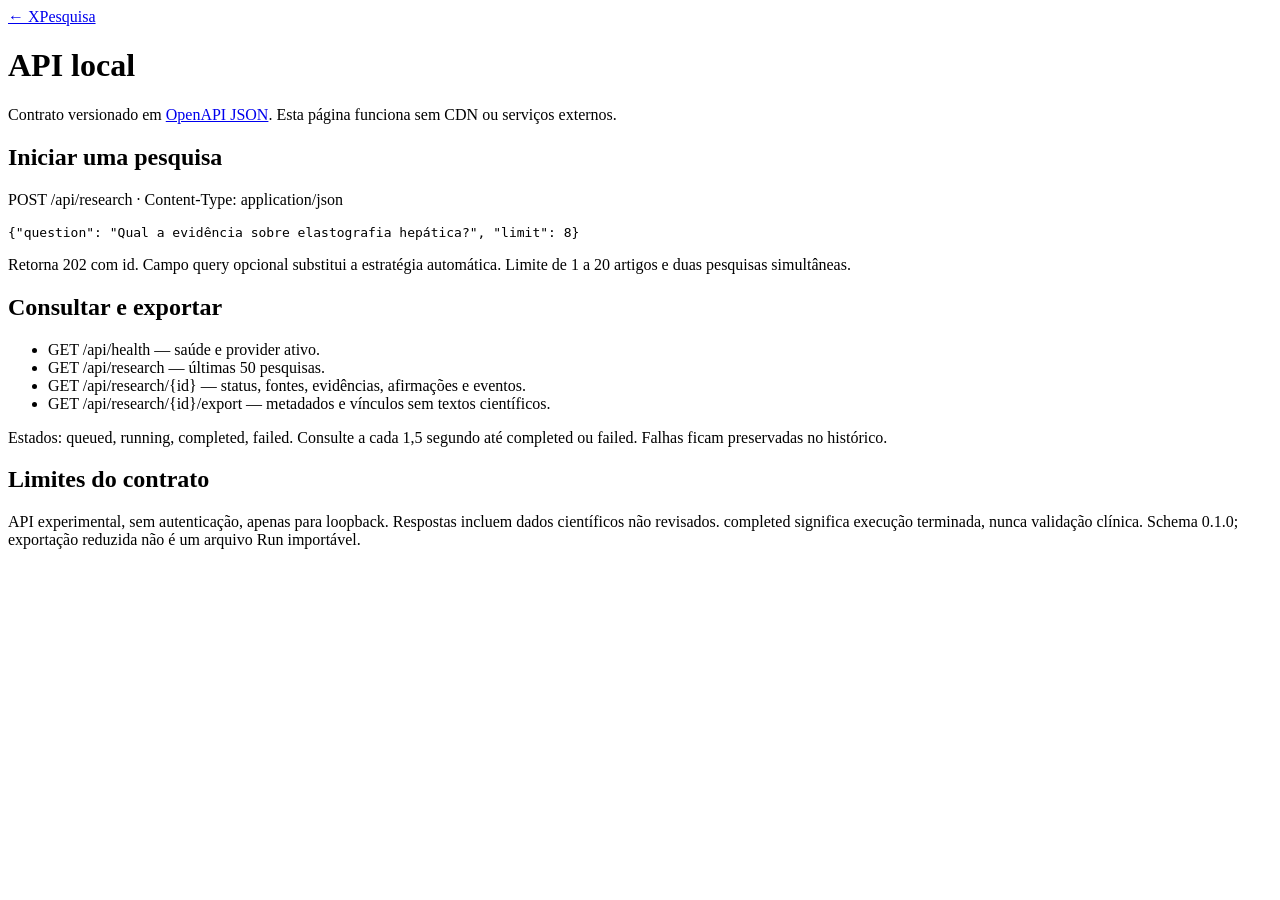
==== src/xpesquisa/web/api.html @ 04a079ce "feat: integra Europe PMC com evidencias e provenance persistente" ====
<!doctype html>
<html lang="pt-BR"><head><meta charset="utf-8"><meta name="viewport" content="width=device-width, initial-scale=1"><title>XPesquisa · API local</title><link rel="stylesheet" href="/assets/style.css"></head>
<body><main><a href="/">← XPesquisa</a><h1>API local</h1><p>Contrato versionado em <a href="/openapi.json">OpenAPI JSON</a>. Esta página funciona sem CDN ou serviços externos.</p>
<section class="panel"><h2>Iniciar uma pesquisa</h2><p>POST /api/research · Content-Type: application/json</p><pre>{"question": "Qual a evidência sobre elastografia hepática?", "limit": 8}</pre><p>Retorna 202 com id. Campo query opcional substitui a estratégia automática. Limite de 1 a 20 artigos e duas pesquisas simultâneas.</p></section>
<section class="panel"><h2>Consultar e exportar</h2><ul><li>GET /api/health — saúde e provider ativo.</li><li>GET /api/research — últimas 50 pesquisas.</li><li>GET /api/research/{id} — status, fontes, evidências, afirmações e eventos.</li><li>GET /api/research/{id}/export — metadados e vínculos sem textos científicos.</li></ul><p>Estados: queued, running, completed, failed. Consulte a cada 1,5 segundo até completed ou failed. Falhas ficam preservadas no histórico.</p></section>
<section class="panel"><h2>Limites do contrato</h2><p>API experimental, sem autenticação, apenas para loopback. Respostas incluem dados científicos não revisados. completed significa execução terminada, nunca validação clínica. Schema 0.1.0; exportação reduzida não é um arquivo Run importável.</p></section>
</main></body></html>
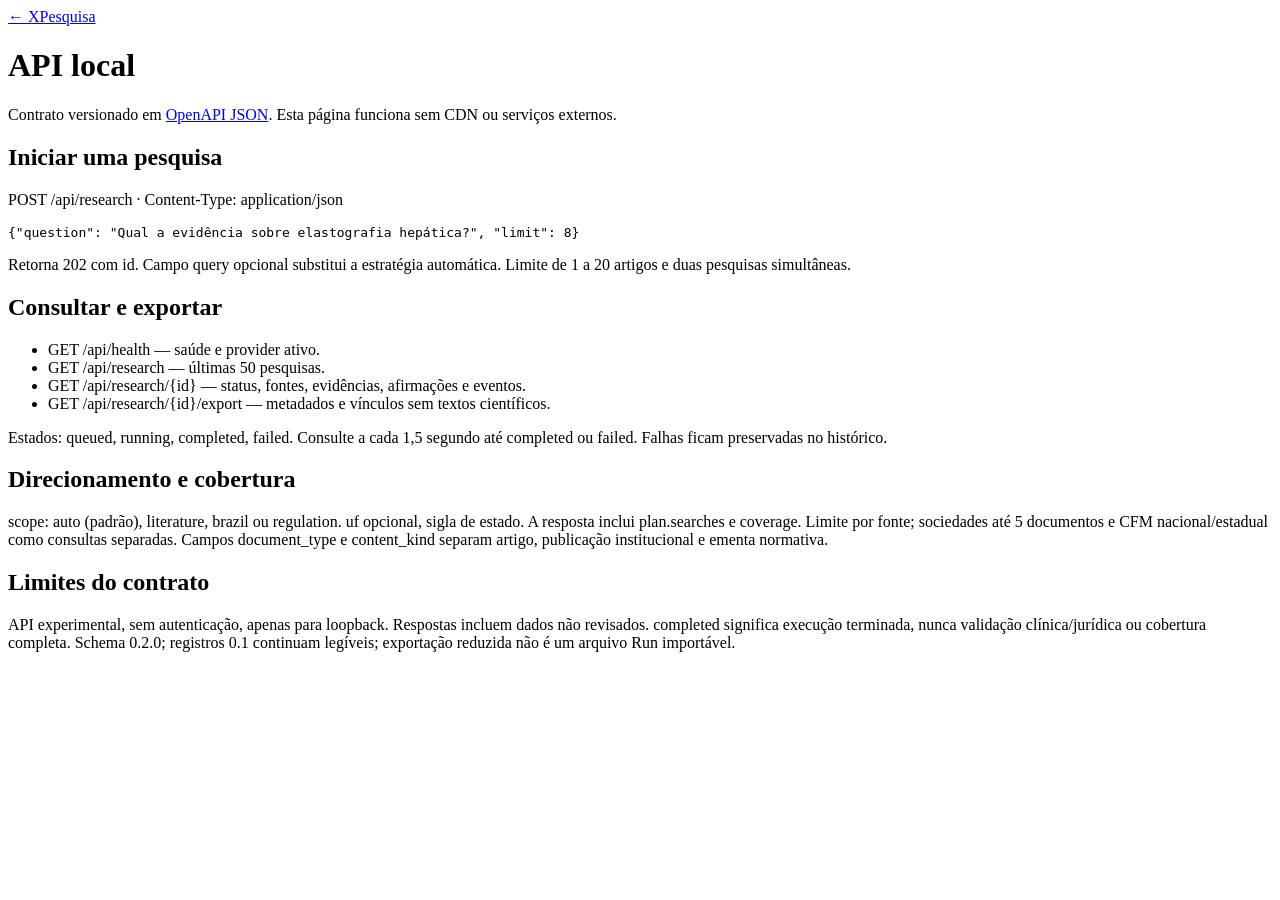
==== commit 482e3ba0: "feat: direciona pesquisa para normas e sociedades brasileiras" ====
--- a/src/xpesquisa/web/api.html
+++ b/src/xpesquisa/web/api.html
@@ -3,5 +3,6 @@
 <body><main><a href="/">← XPesquisa</a><h1>API local</h1><p>Contrato versionado em <a href="/openapi.json">OpenAPI JSON</a>. Esta página funciona sem CDN ou serviços externos.</p>
 <section class="panel"><h2>Iniciar uma pesquisa</h2><p>POST /api/research · Content-Type: application/json</p><pre>{"question": "Qual a evidência sobre elastografia hepática?", "limit": 8}</pre><p>Retorna 202 com id. Campo query opcional substitui a estratégia automática. Limite de 1 a 20 artigos e duas pesquisas simultâneas.</p></section>
 <section class="panel"><h2>Consultar e exportar</h2><ul><li>GET /api/health — saúde e provider ativo.</li><li>GET /api/research — últimas 50 pesquisas.</li><li>GET /api/research/{id} — status, fontes, evidências, afirmações e eventos.</li><li>GET /api/research/{id}/export — metadados e vínculos sem textos científicos.</li></ul><p>Estados: queued, running, completed, failed. Consulte a cada 1,5 segundo até completed ou failed. Falhas ficam preservadas no histórico.</p></section>
-<section class="panel"><h2>Limites do contrato</h2><p>API experimental, sem autenticação, apenas para loopback. Respostas incluem dados científicos não revisados. completed significa execução terminada, nunca validação clínica. Schema 0.1.0; exportação reduzida não é um arquivo Run importável.</p></section>
+<section class="panel"><h2>Direcionamento e cobertura</h2><p>scope: auto (padrão), literature, brazil ou regulation. uf opcional, sigla de estado. A resposta inclui plan.searches e coverage. Limite por fonte; sociedades até 5 documentos e CFM nacional/estadual como consultas separadas. Campos document_type e content_kind separam artigo, publicação institucional e ementa normativa.</p></section>
+<section class="panel"><h2>Limites do contrato</h2><p>API experimental, sem autenticação, apenas para loopback. Respostas incluem dados não revisados. completed significa execução terminada, nunca validação clínica/jurídica ou cobertura completa. Schema 0.2.0; registros 0.1 continuam legíveis; exportação reduzida não é um arquivo Run importável.</p></section>
 </main></body></html>
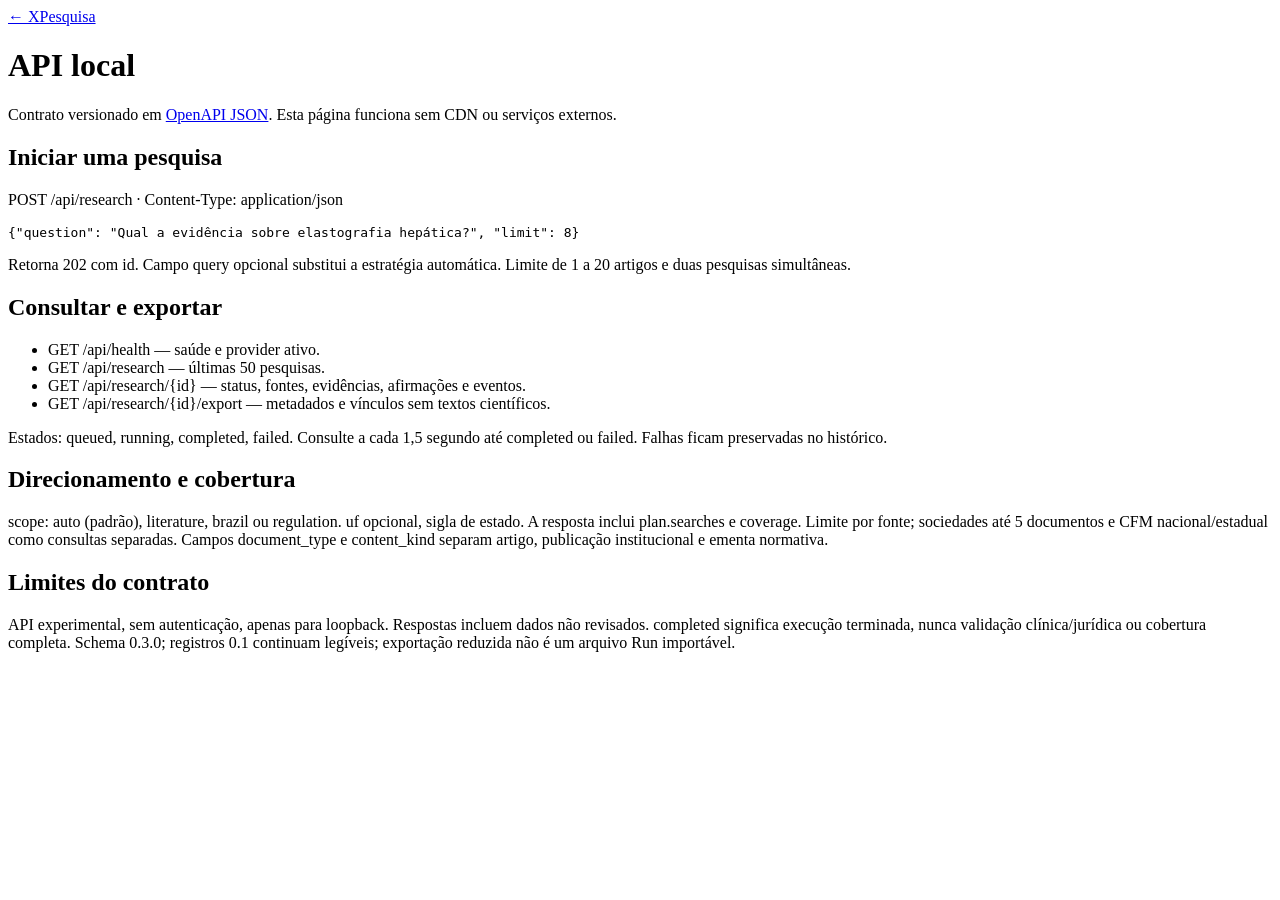
==== commit 27ca465e: "feat: amplia descoberta brasileira e corrige busca de ultrassom" ====
--- a/src/xpesquisa/web/api.html
+++ b/src/xpesquisa/web/api.html
@@ -4,5 +4,5 @@
 <section class="panel"><h2>Iniciar uma pesquisa</h2><p>POST /api/research · Content-Type: application/json</p><pre>{"question": "Qual a evidência sobre elastografia hepática?", "limit": 8}</pre><p>Retorna 202 com id. Campo query opcional substitui a estratégia automática. Limite de 1 a 20 artigos e duas pesquisas simultâneas.</p></section>
 <section class="panel"><h2>Consultar e exportar</h2><ul><li>GET /api/health — saúde e provider ativo.</li><li>GET /api/research — últimas 50 pesquisas.</li><li>GET /api/research/{id} — status, fontes, evidências, afirmações e eventos.</li><li>GET /api/research/{id}/export — metadados e vínculos sem textos científicos.</li></ul><p>Estados: queued, running, completed, failed. Consulte a cada 1,5 segundo até completed ou failed. Falhas ficam preservadas no histórico.</p></section>
 <section class="panel"><h2>Direcionamento e cobertura</h2><p>scope: auto (padrão), literature, brazil ou regulation. uf opcional, sigla de estado. A resposta inclui plan.searches e coverage. Limite por fonte; sociedades até 5 documentos e CFM nacional/estadual como consultas separadas. Campos document_type e content_kind separam artigo, publicação institucional e ementa normativa.</p></section>
-<section class="panel"><h2>Limites do contrato</h2><p>API experimental, sem autenticação, apenas para loopback. Respostas incluem dados não revisados. completed significa execução terminada, nunca validação clínica/jurídica ou cobertura completa. Schema 0.2.0; registros 0.1 continuam legíveis; exportação reduzida não é um arquivo Run importável.</p></section>
+<section class="panel"><h2>Limites do contrato</h2><p>API experimental, sem autenticação, apenas para loopback. Respostas incluem dados não revisados. completed significa execução terminada, nunca validação clínica/jurídica ou cobertura completa. Schema 0.3.0; registros 0.1 continuam legíveis; exportação reduzida não é um arquivo Run importável.</p></section>
 </main></body></html>
